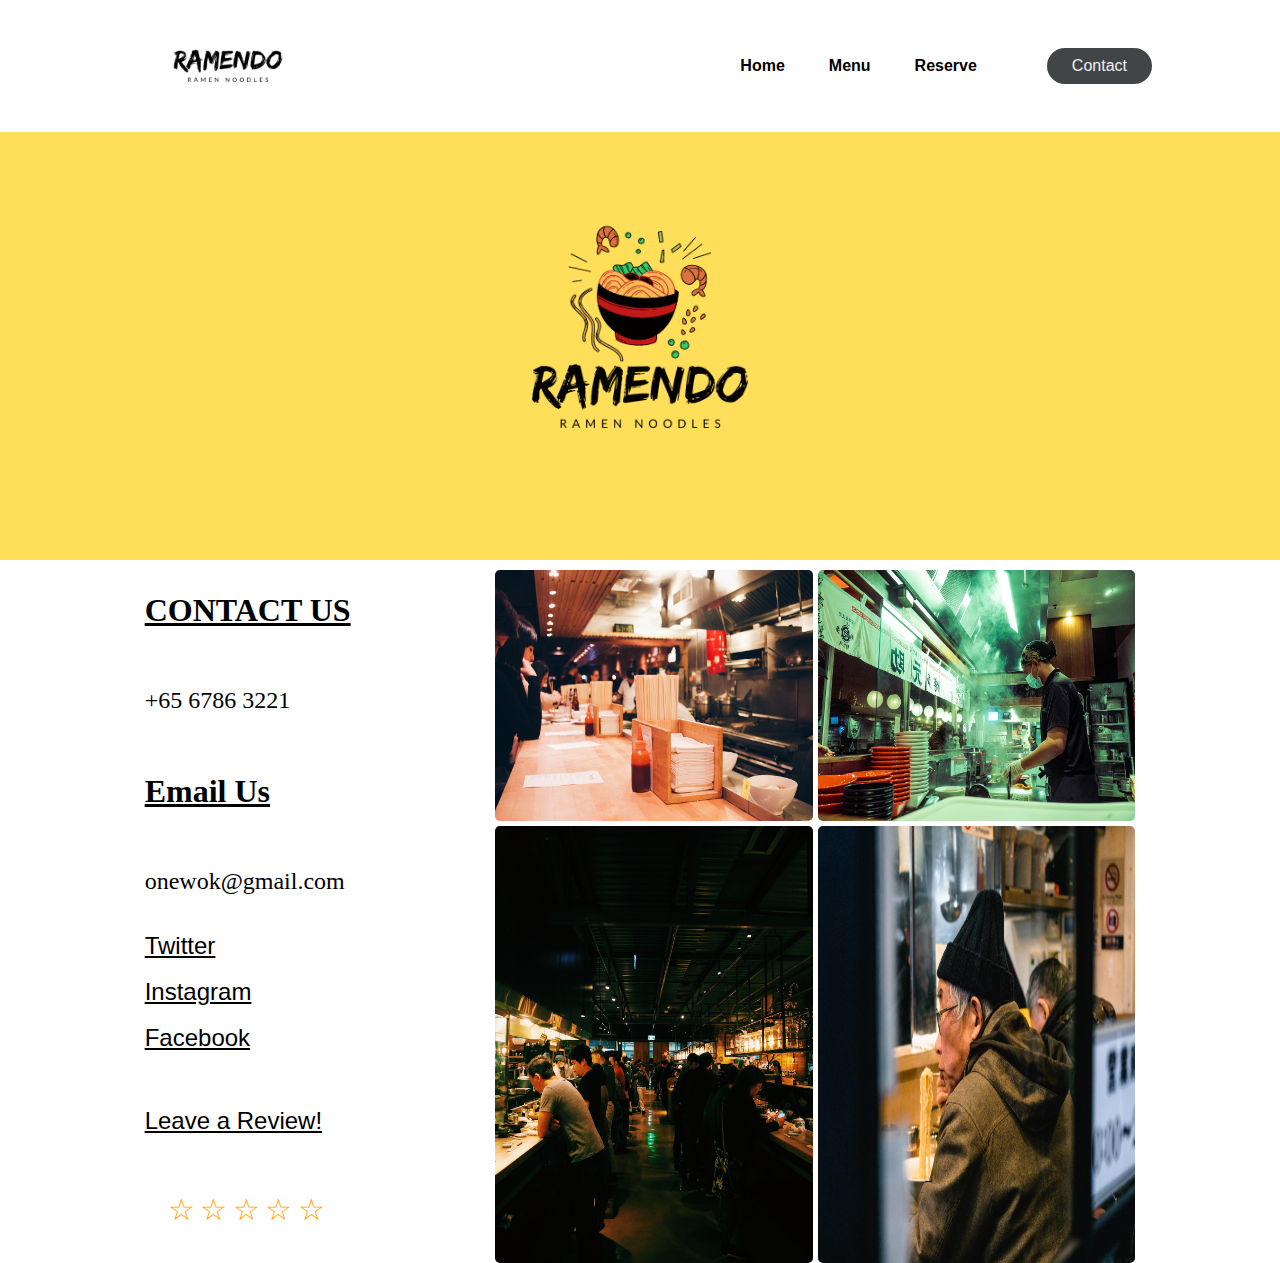
==== html-files/contact.html @ 9fcbf972 "website" ====
<!DOCTYPE html>
<html lang="en">
<head>
    <meta charset="UTF-8">
    <meta http-equiv="X-UA-Compatible" content="IE=edge">
    <meta name="viewport" content="width=device-width, initial-scale=1.0">
    <title>CONTACT</title>
    <link href = "../css-files/normalize.css" rel = "stylesheet" type = "text/css">
    <link href = "../css-files/base.css" rel = "stylesheet" type = "text/css">
</head>
<body>
    <header>
        <img class = 'logo' src = "../logos/logoname.png" alt = 'logo'>
        <nav>
            <ul class="nav_links">
                <li><a href = './index.html'>Home</a></li>
                <li><a class="active" href="./menu.html">Menu</a></li>
                <li><a href="./reserve.html">Reserve</a></li>
            </ul> 
        </nav>
        <button><a class="cta" href="./contact.html">Contact</a></button>
    </header>
    <div class ='banner' style = "margin-bottom: 10px;">
        <img src =  '../logos/logo.png' alt = 'Banner'>
    </div>

    <div class="contacts">
        <section>
            <div class="textandstars" style = 'color:black; float: left;z-index:1;'>
                <h1>CONTACT US</h1>
                <br>
                <br>
                <p>+65 6786 3221</p>
                <br>
                <br>
                <h1>Email Us</h1>
                <br>
                <br>
                <p>onewok@gmail.com</p>
                <br>
                <br>
                <a class = 'hyperlinks' target="_blank" href = 'https://twitter.com/hashtag/tokyoshokudo?src=hash'>
                    Twitter</a>
                <br>
                <br>
                <a class = 'hyperlinks' target="_blank" href = 'https://www.instagram.com/tokyoshokudosg/?hl=en'>
                    Instagram</a>
                <br>
                <br>
                <a class = 'hyperlinks' target="_blank" href = 'https://www.facebook.com/TokyoShokudoSG/'>
                    Facebook</a>
                <br>
                <br>
                <br>
                <br>
                <a  class = 'hyperlinks' target="_blank" href = 'https://www.google.com/search?client=opera-gx&q=tokyo+shokdo&sourceid=opera&ie=UTF-8&oe=UTF-8'>
                    Leave a Review!
                </a>
                <br>
                <br>
                <div class="star-rating">

                    <input type="radio" name="stars" id="star-a" value="5"/>
                    <label for="star-a"></label>

                    <input type="radio" name="stars" id="star-b" value="4"/>
                    <label for="star-b"></label>

                    <input type="radio" name="stars" id="star-c" value="3"/>
                    <label for="star-c"></label>

                    <input type="radio" name="stars" id="star-d" value="2"/>
                    <label for="star-d"></label>

                    <input type="radio" name="stars" id="star-e" value="1"/>
                    <label for="star-e"></label>

                </div>
            </div>
        </section>
        <div class = "img-grid">
            <img class = "restaurant card" src = "../images/pexels-josh-kobayashi-4083586.jpg" alt = "restaurantimage">
            <img class = "restaurant card" src = "../images/pexels-nam-mau-14535176.jpg" alt = "restaurantimage">
            <img class = "restaurant card" src = "../images/pexels-kyle-lui-734562.jpg" alt = "restaurantimage">
            <img class = "restaurant card" src = "../images/pexels-matt-hardy-1928084.jpg" alt = "restaurantimage">
        </div>
    </div>
</body>
</html>
---- css-files/base.css ----
@import url('https://fonts.googleapis.com/css2?family=Dancing+Script:wght@500&display=swap');

*{
    box-sizing: border-box;
    margin: 0;
    padding: 0;
    background-color: white;
}

li,a,button {
    font-family: "Century Gothic", sans-serif;
    font-weight: 500;
    font-size: 16px;
    color: #edf0f1;
    text-decoration: none;
}

header{
    display: flex;
    justify-content: flex-end;
    align-items: center;
    padding: 30px 10%;
}

.logo{
    cursor: pointer;
    margin-right: auto;
    width: 200px;
}

.nav_links li{
    display: inline-block;
    padding: 0px 20px;
}

.nav_links li a{
    transition: all 0.3 ease 0s;
    color: black;
    font-weight: bold;
} 


button{
    padding: 9px 25px;
    background-color: rgb(66, 69, 70);
    border: none;
    border-radius: 50px;
    cursor: pointer;
    transition:all 0.4s ease 0s; 
    margin-left: 50px;
}

button:hover{
    background-color: rgba(58, 61, 61, 0.8)
}

.banner{
    display: flex;
    max-width: auto;
    justify-content: center;
    background-color:rgb(255, 222, 89);
}

.banner img{
    width: 450px;
}

.title h1{
    color: black;
    margin:25px;
    font-family: "Dancing Script";
    text-align: center;
}

/* common css ------------------------------------------------------------------------------------------ */

.hyperlinks{
    text-decoration: underline;
    font-size: x-large
}

.img-grid{
    display: inline-grid;
    grid-template-columns: auto auto;
    grid-gap: 5px;
    max-width: 50%;
}

.star-rating input {
    display: none;
 }

 .star-rating > label {
     width: 30px;
     height: 30px;
     font-family: Verdana;
     font-size:30px;
     color: orange;
     transition: 0.2s ease;
 }

 .star-rating label::before{
     content: "\2606";
     line-height:26px;
 }

 .star-rating input:checked ~ label:before{
     content: '\2605'
 }

 .star-rating{
     display:flex;
     align-items:center;
     width: 160px;
     flex-direction: row-reverse;
     justify-content: space-between;
     margin: 40px auto;
     position: relative;
 }

 .star-rating label:hover{
     color: #ff69b4;
     transition: 0.2 ease;
 }

 .star-rating label:active::before{
     transform:scale(1.1);
 }

/* contact css ----------------------------------------------------------------------------------------- */

.label{
    color: black;
}

.label > input{
    background-color: white;
    border-radius: 3px;
}

.sub{
    color:white;
    padding: 9px 25px;
    background-color: rgb(66, 69, 70);
    border: none;
    border-radius: 50px;
    transition:all 0.3 ease 0s; 
}

.sub:hover{
    background-color: rgb(66, 69, 70,0.8);
}

/*form{
    display: flex;
    flex-direction: column;
    justify-content: center;
    align-items: center;
    text-align: center;
    padding-top: 2em;
}*/


/* reserve css ----------------------------------------------------------------------------------------- */

.card{
    display: flex;
    flex-direction: column;
    justify-content: center;
    align-items: center;
    /* background: #353535; */
    font-size: 3rem;
    color: #fff;
    /* box-shadow: rgba(3,8,20,0.1) 0px 0.15rem 0.5rem, rgba(2,8,20,0.1) 0px 0.075rem 0.175rem; */
    height: 100%;
    width: 100%;
    border-radius: 5px;
    transition: all 500ms;
    overflow: hidden;

    /*background-size: cover;
    background-position: center;
    background-repeat: no-repeat;*/
}

.card:hover{
    box-shadow: rgba(2,8,20,0.1) 0px 0.35em 1.175em, rgba(2,8,20,0.1) 0px 0.175em 0.5em;
    transform: translateY(-3px) scale(1.1);
}

.img_reel{
    display: grid;
    gap: 2rem;
    grid-template-columns: repeat(auto-fill,minmax(300px,1fr));
    grid-auto-rows: 240px;
    margin-right: 8px;
    margin-left: 8px;
    margin-bottom: 10px;
}

.img{
    max-width: 100%;
    height: auto;
}

/* index css ------------------------------------------------------------------------------------------- */


/* menu css -------------------------------------------------------------------------------------------- */
.flex-container{
    justify-content: space-around;
    margin-top: 15px;
    margin-right: 40px;
    margin-left: 40px;
}

.flex-container img{
    width: 400px;
    margin-top: 70px;
    margin-bottom: 70px;
    border-radius: 5px;
    transition: 500ms;
}

.flex-container img:hover{
    transform: translateY(-3px) scale(1.1);
}

.flex{
    display:flex;
    flex-direction: row;
    border: #ceae8c solid 3px;
}
.contacts{
    display: flex;
    justify-content: space-evenly;
}

.contacts h1{
    text-decoration: underline;
}
.contacts p{
    font-size: x-large;
}

.contacts a{
    color: black;
}
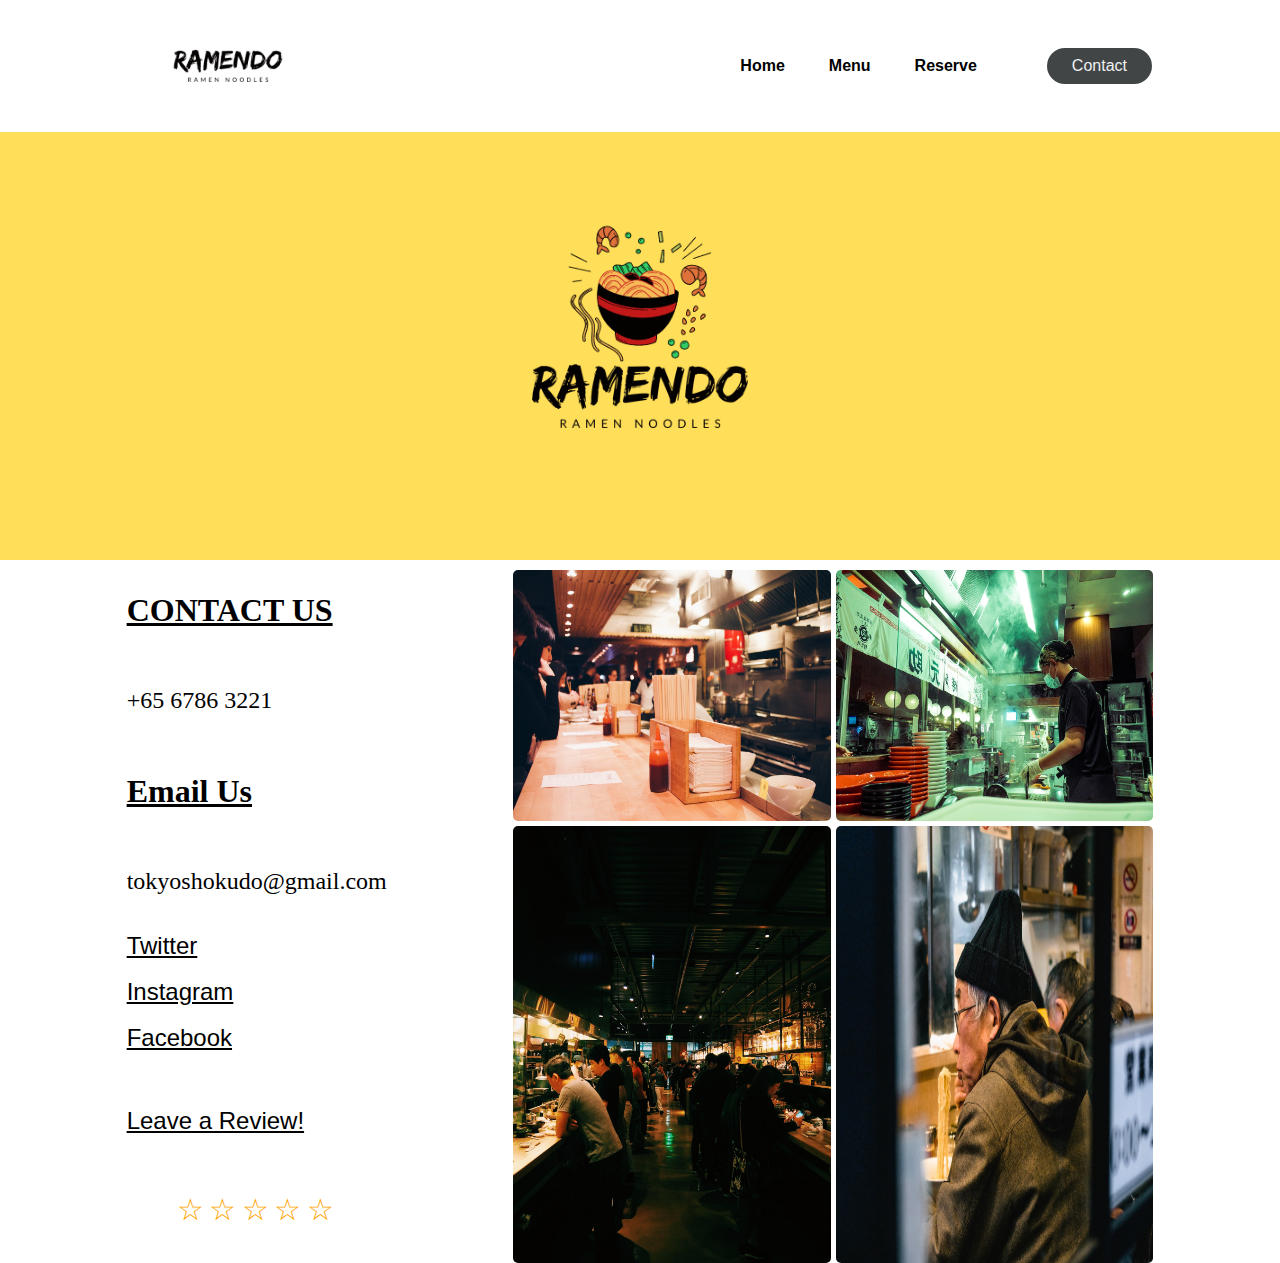
==== commit 9b7d9203: "update" ====
--- a/html-files/contact.html
+++ b/html-files/contact.html
@@ -36,7 +36,7 @@
                 <h1>Email Us</h1>
                 <br>
                 <br>
-                <p>onewok@gmail.com</p>
+                <p>tokyoshokudo@gmail.com</p>
                 <br>
                 <br>
                 <a class = 'hyperlinks' target="_blank" href = 'https://twitter.com/hashtag/tokyoshokudo?src=hash'>
--- a/css-files/base.css
+++ b/css-files/base.css
@@ -1,4 +1,5 @@
 @import url('https://fonts.googleapis.com/css2?family=Dancing+Script:wght@500&display=swap');
+@import url('https://fonts.googleapis.com/css2?family=Didact+Gothic&display=swap');
 
 *{
     box-sizing: border-box;
@@ -207,23 +208,61 @@
 
 
 /* menu css -------------------------------------------------------------------------------------------- */
+
 .flex-container{
-    justify-content: space-around;
-    margin-top: 15px;
+    flex-basis: auto;
+    display: flex;
+    flex-flow:column wrap;
+    flex-direction: row;
+    
+    justify-content: space-between;
+    margin-top: 60px;
     margin-right: 40px;
     margin-left: 40px;
+    margin-bottom: 80px;
 }
 
 .flex-container img{
-    width: 400px;
-    margin-top: 70px;
-    margin-bottom: 70px;
-    border-radius: 5px;
+    margin-top:150px;
+    width: 500px;
+    border-radius: 20px;
     transition: 500ms;
 }
 
 .flex-container img:hover{
     transform: translateY(-3px) scale(1.1);
+}
+
+.heading{
+    font-family: 'Didact Gothic', sans-serif;
+    font-size: 50px;
+    text-align: center;
+    padding-top: 5px;
+    color: black;
+    height: 70px;
+    border-radius: 35px;
+}
+
+#original{
+    background-color:rgb(197, 193, 193);
+}
+
+#spicy{
+    background-color: red;
+}
+
+#yuzu{
+    background-color: yellow;
+}
+
+#tomyam{
+    background-color: orange;
+}
+
+.menu{
+    font-family: 'Didact Gothic', sans-serif;
+    text-align: center;
+    color: black;
 }
 
 .flex{
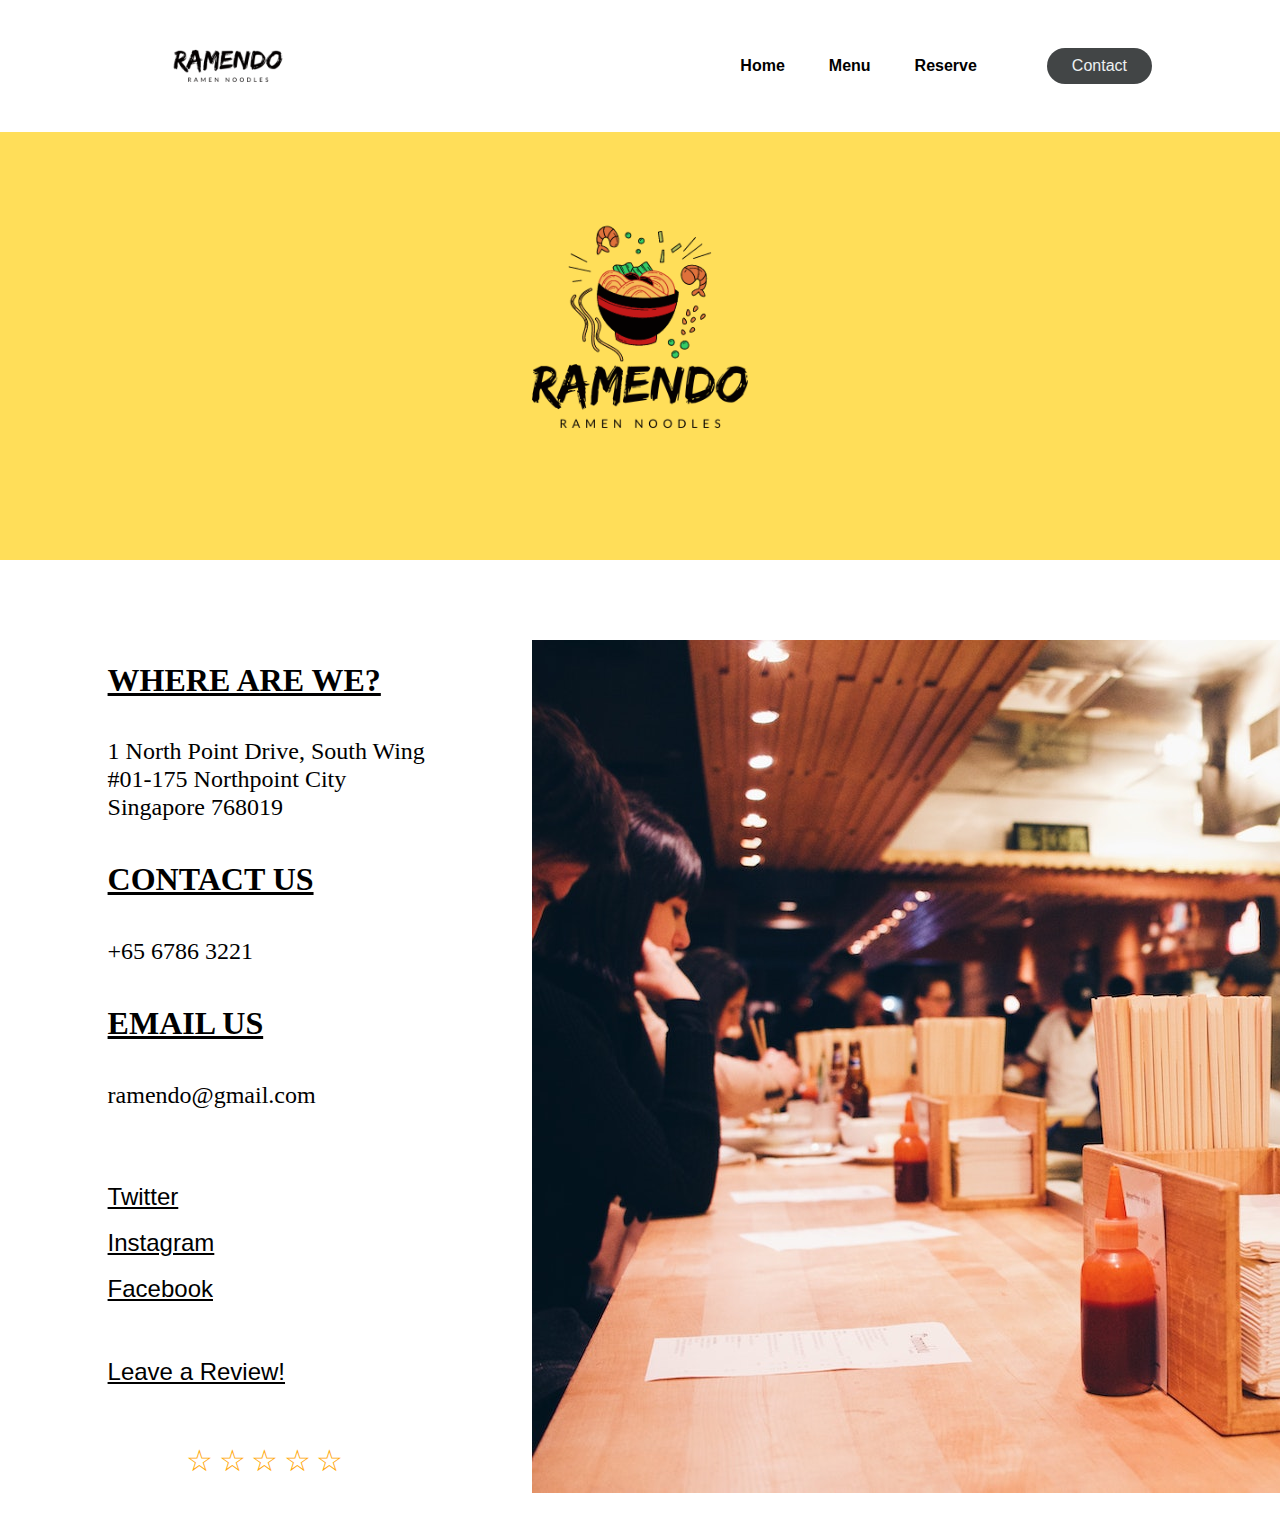
==== commit 9bca1b27: "update" ====
--- a/html-files/contact.html
+++ b/html-files/contact.html
@@ -26,38 +26,45 @@
 
     <div class="contacts">
         <section>
-            <div class="textandstars" style = 'color:black; float: left;z-index:1;'>
+            <div class="textandstars">
+                <h1>WHERE ARE WE?</h1>
+                <br>
+                <p>1 North Point Drive, South Wing</p>
+                <p>#01-175 Northpoint City</p>
+                <p>Singapore 768019</p>
+                <br>
                 <h1>CONTACT US</h1>
-                <br>
                 <br>
                 <p>+65 6786 3221</p>
                 <br>
+                <h1>EMAIL US</h1>
                 <br>
-                <h1>Email Us</h1>
-                <br>
-                <br>
-                <p>tokyoshokudo@gmail.com</p>
-                <br>
-                <br>
-                <a class = 'hyperlinks' target="_blank" href = 'https://twitter.com/hashtag/tokyoshokudo?src=hash'>
-                    Twitter</a>
-                <br>
-                <br>
-                <a class = 'hyperlinks' target="_blank" href = 'https://www.instagram.com/tokyoshokudosg/?hl=en'>
-                    Instagram</a>
-                <br>
-                <br>
-                <a class = 'hyperlinks' target="_blank" href = 'https://www.facebook.com/TokyoShokudoSG/'>
-                    Facebook</a>
+                <p>ramendo@gmail.com</p>
                 <br>
                 <br>
                 <br>
                 <br>
-                <a  class = 'hyperlinks' target="_blank" href = 'https://www.google.com/search?client=opera-gx&q=tokyo+shokdo&sourceid=opera&ie=UTF-8&oe=UTF-8'>
-                    Leave a Review!
-                </a>
-                <br>
-                <br>
+                <div class="hyperlink-container">
+                    <a class="hyperlinks" target="_blank" href = 'https://twitter.com/hashtag/tokyoshokudo?src=hash'>
+                        Twitter</a>
+                    <br>
+                    <br>
+                    <a class="hyperlinks" target="_blank" href = 'https://www.instagram.com/tokyoshokudosg/?hl=en'>
+                        Instagram</a>
+                    <br>
+                    <br>
+                    <a class="hyperlinks" target="_blank" href = 'https://www.facebook.com/TokyoShokudoSG/'>
+                        Facebook</a>
+                    <br>
+                    <br>
+                    <br>
+                    <br>
+                    <a class="hyperlinks"target="_blank" href = 'https://www.google.com/search?client=opera-gx&q=tokyo+shokdo&sourceid=opera&ie=UTF-8&oe=UTF-8'>
+                        Leave a Review!
+                    </a>
+                    <br>
+                    <br>
+                </div>
                 <div class="star-rating">
 
                     <input type="radio" name="stars" id="star-a" value="5"/>
@@ -79,10 +86,8 @@
             </div>
         </section>
         <div class = "img-grid">
-            <img class = "restaurant card" src = "../images/pexels-josh-kobayashi-4083586.jpg" alt = "restaurantimage">
-            <img class = "restaurant card" src = "../images/pexels-nam-mau-14535176.jpg" alt = "restaurantimage">
-            <img class = "restaurant card" src = "../images/pexels-kyle-lui-734562.jpg" alt = "restaurantimage">
-            <img class = "restaurant card" src = "../images/pexels-matt-hardy-1928084.jpg" alt = "restaurantimage">
+            <img class = "restaurant-card" src = "../images/pexels-josh-kobayashi-4083586.jpg" alt = "restaurantimage">
+            <img class = "restaurant-card" src = "../images/pexels-nam-mau-14535176.jpg" alt = "restaurantimage">
         </div>
     </div>
 </body>
--- a/css-files/base.css
+++ b/css-files/base.css
@@ -24,7 +24,6 @@
 }
 
 .logo{
-    cursor: pointer;
     margin-right: auto;
     width: 200px;
 }
@@ -68,7 +67,8 @@
 
 .title h1{
     color: black;
-    margin:25px;
+    margin-top:30px;
+    margin-bottom: 30px;
     font-family: "Dancing Script";
     text-align: center;
 }
@@ -217,8 +217,8 @@
     
     justify-content: space-between;
     margin-top: 60px;
-    margin-right: 40px;
-    margin-left: 40px;
+    margin-right: 50px;
+    margin-left: 50px;
     margin-bottom: 80px;
 }
 
@@ -273,6 +273,7 @@
 .contacts{
     display: flex;
     justify-content: space-evenly;
+    margin-top: 80px;
 }
 
 .contacts h1{
@@ -284,4 +285,4 @@
 
 .contacts a{
     color: black;
-}+}
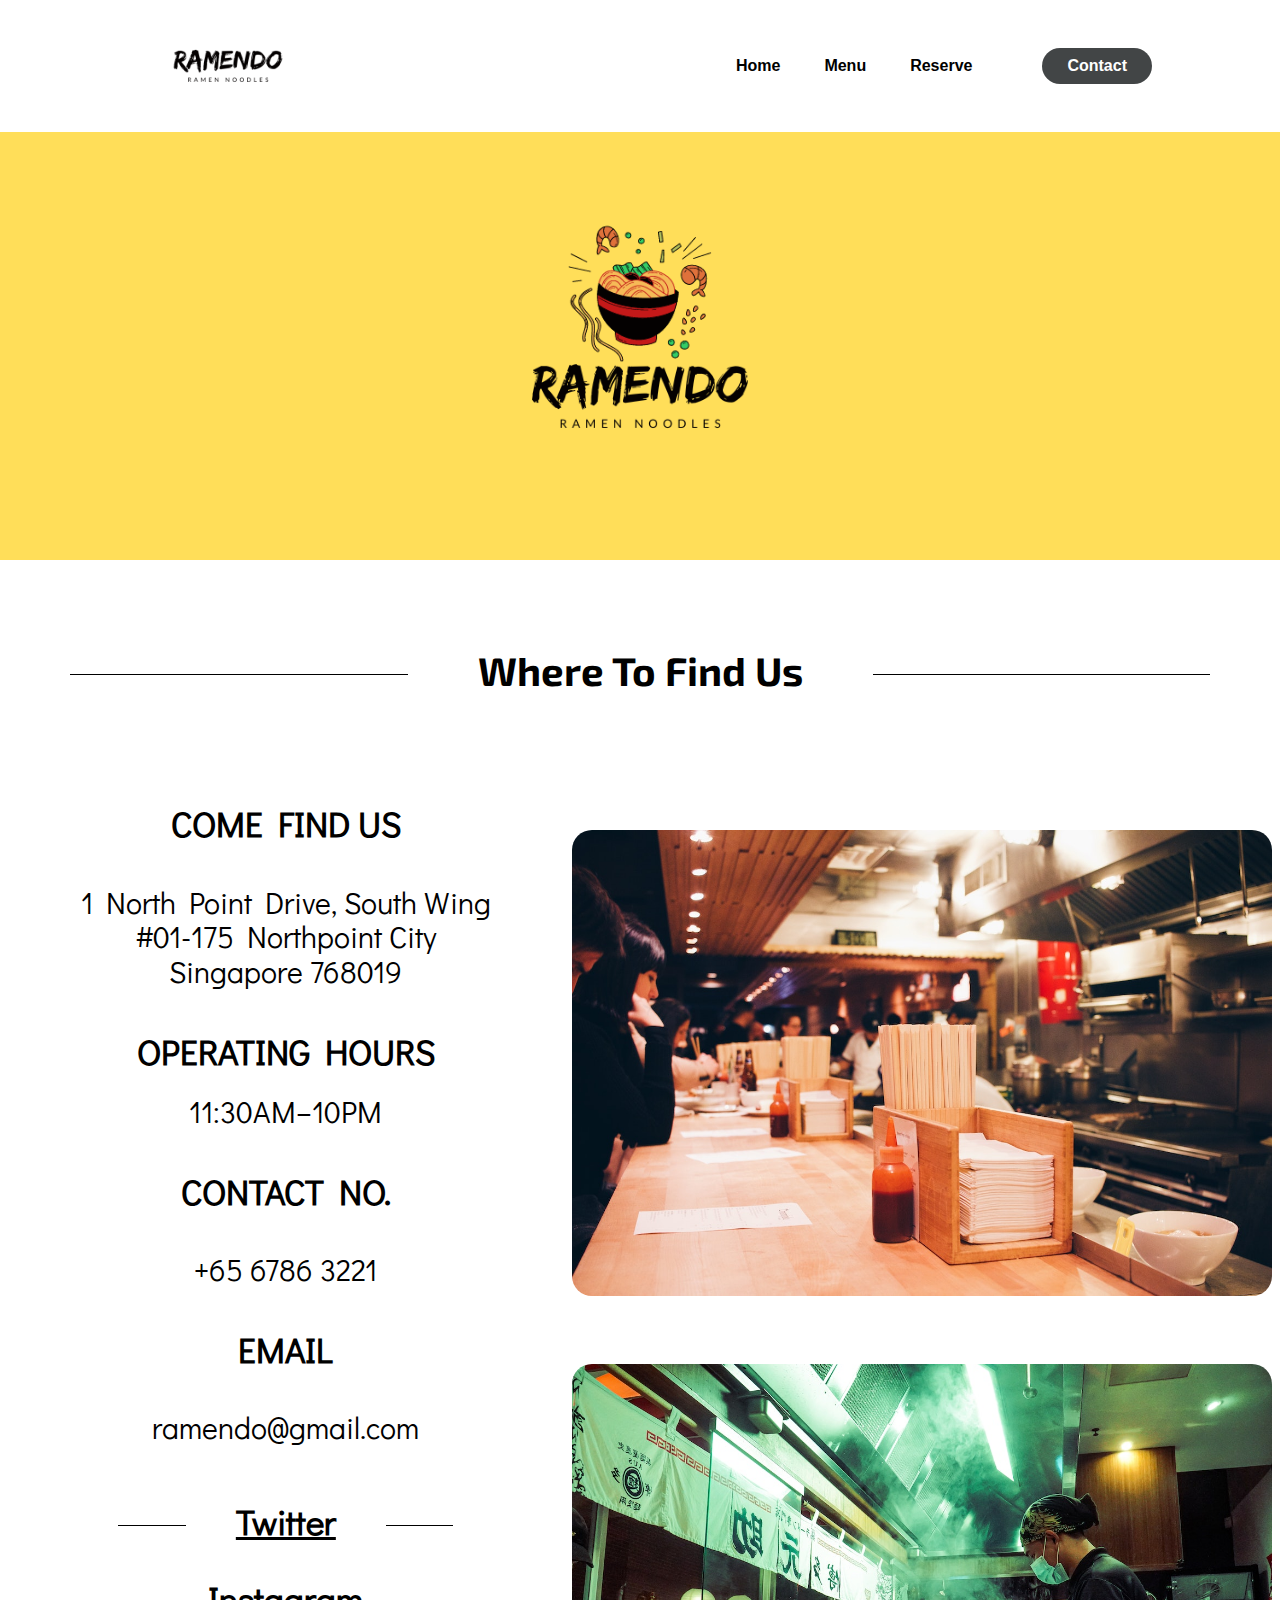
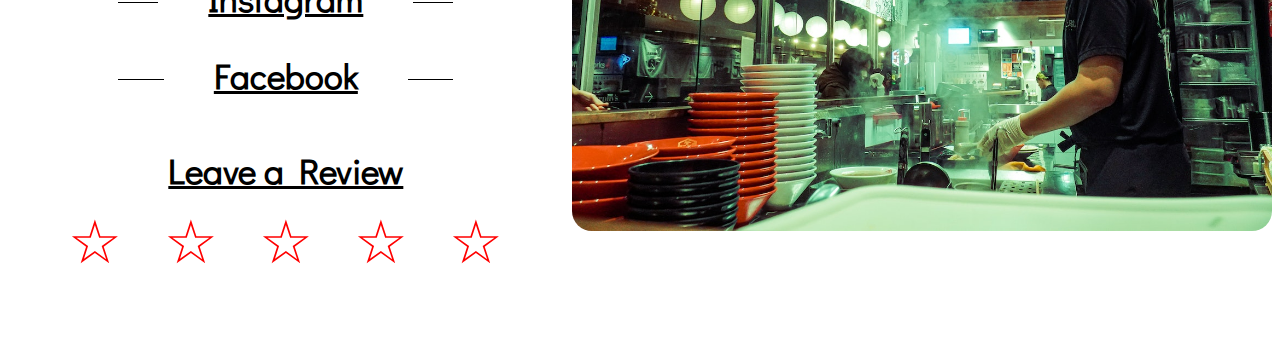
==== commit 30f4189c: "update" ====
--- a/html-files/contact.html
+++ b/html-files/contact.html
@@ -10,85 +10,99 @@
 </head>
 <body>
     <header>
-        <img class = 'logo' src = "../logos/logoname.png" alt = 'logo'>
+        <img class = "logo" src = "../logos/logoname.png" alt = "logo">
         <nav>
             <ul class="nav_links">
-                <li><a href = './index.html'>Home</a></li>
+                <li><a href = "./index.html">Home</a></li>
                 <li><a class="active" href="./menu.html">Menu</a></li>
                 <li><a href="./reserve.html">Reserve</a></li>
             </ul> 
         </nav>
         <button><a class="cta" href="./contact.html">Contact</a></button>
     </header>
-    <div class ='banner' style = "margin-bottom: 10px;">
-        <img src =  '../logos/logo.png' alt = 'Banner'>
+    <div class ="banner" style = "margin-bottom: 10px;">
+        <img src =  "../logos/logo.png" alt = "Banner">
+    </div>
+
+    <div class = "title">
+        <h1>Where To Find Us</h1>
     </div>
 
     <div class="contacts">
         <section>
-            <div class="textandstars">
-                <h1>WHERE ARE WE?</h1>
+
+            <div class="contact-info">
+                <h1>COME FIND US</h1>
                 <br>
                 <p>1 North Point Drive, South Wing</p>
                 <p>#01-175 Northpoint City</p>
                 <p>Singapore 768019</p>
                 <br>
-                <h1>CONTACT US</h1>
+                <h1>OPERATING  HOURS</h1>
+                <p>11:30AM–10PM</p>
+                <br>
+                <h1>CONTACT NO.</h1>
                 <br>
                 <p>+65 6786 3221</p>
                 <br>
-                <h1>EMAIL US</h1>
+                <h1>EMAIL</h1>
                 <br>
                 <p>ramendo@gmail.com</p>
                 <br>
                 <br>
                 <br>
-                <br>
-                <div class="hyperlink-container">
-                    <a class="hyperlinks" target="_blank" href = 'https://twitter.com/hashtag/tokyoshokudo?src=hash'>
+            </div>
+
+            <div class="hyperlink-container">
+                <div class="socials">
+                    <a class="hyperlinks" target="_blank" href = "https://twitter.com/hashtag/tokyoshokudo?src=hash">
                         Twitter</a>
                     <br>
                     <br>
-                    <a class="hyperlinks" target="_blank" href = 'https://www.instagram.com/tokyoshokudosg/?hl=en'>
+                    <a class="hyperlinks" target="_blank" href = "https://www.instagram.com/tokyoshokudosg/?hl=en">
                         Instagram</a>
                     <br>
                     <br>
-                    <a class="hyperlinks" target="_blank" href = 'https://www.facebook.com/TokyoShokudoSG/'>
+                    <a class="hyperlinks" target="_blank" href = "https://www.facebook.com/TokyoShokudoSG/">
                         Facebook</a>
                     <br>
                     <br>
                     <br>
-                    <br>
-                    <a class="hyperlinks"target="_blank" href = 'https://www.google.com/search?client=opera-gx&q=tokyo+shokdo&sourceid=opera&ie=UTF-8&oe=UTF-8'>
-                        Leave a Review!
+                </div>
+                <div class="reviewhyperlink">
+                    <a class="hyperlinks"target="_blank" href = "https://www.google.com/search?client=opera-gx&q=tokyo+shokdo&sourceid=opera&ie=UTF-8&oe=UTF-8">
+                        Leave a Review
                     </a>
                     <br>
                     <br>
                 </div>
-                <div class="star-rating">
+            </div>
 
-                    <input type="radio" name="stars" id="star-a" value="5"/>
-                    <label for="star-a"></label>
+            <div class="star-rating">
 
-                    <input type="radio" name="stars" id="star-b" value="4"/>
-                    <label for="star-b"></label>
+                <input type="radio" name="stars" id="star-a" value="5"/>
+                <label for="star-a"></label>
 
-                    <input type="radio" name="stars" id="star-c" value="3"/>
-                    <label for="star-c"></label>
+                <input type="radio" name="stars" id="star-b" value="4"/>
+                <label for="star-b"></label>
 
-                    <input type="radio" name="stars" id="star-d" value="2"/>
-                    <label for="star-d"></label>
+                <input type="radio" name="stars" id="star-c" value="3"/>
+                <label for="star-c"></label>
 
-                    <input type="radio" name="stars" id="star-e" value="1"/>
-                    <label for="star-e"></label>
+                <input type="radio" name="stars" id="star-d" value="2"/>
+                <label for="star-d"></label>
 
-                </div>
+                <input type="radio" name="stars" id="star-e" value="1"/>
+                <label for="star-e"></label>
+
             </div>
         </section>
+
         <div class = "img-grid">
             <img class = "restaurant-card" src = "../images/pexels-josh-kobayashi-4083586.jpg" alt = "restaurantimage">
             <img class = "restaurant-card" src = "../images/pexels-nam-mau-14535176.jpg" alt = "restaurantimage">
         </div>
+        
     </div>
 </body>
 </html>--- a/css-files/base.css
+++ b/css-files/base.css
@@ -1,52 +1,54 @@
-@import url('https://fonts.googleapis.com/css2?family=Dancing+Script:wght@500&display=swap');
-@import url('https://fonts.googleapis.com/css2?family=Didact+Gothic&display=swap');
-
+@import url("https://fonts.googleapis.com/css2?family=Didact+Gothic&display=swap");
+@import url("https://fonts.googleapis.com/css2?family=Exo+2:wght@400;500;700&display=swap");
+/*------------------------------------------------------------------------------------------------------ common ----------------------------------------------------------------------------------------------- */
 *{
     box-sizing: border-box;
     margin: 0;
     padding: 0;
     background-color: white;
 }
-
-li,a,button {
-    font-family: "Century Gothic", sans-serif;
-    font-weight: 500;
-    font-size: 16px;
-    color: #edf0f1;
-    text-decoration: none;
-}
-
 header{
     display: flex;
     justify-content: flex-end;
     align-items: center;
     padding: 30px 10%;
 }
-
 .logo{
     margin-right: auto;
     width: 200px;
 }
-
 .nav_links li{
     display: inline-block;
     padding: 0px 20px;
 }
-
 .nav_links li a{
-    transition: all 0.3 ease 0s;
-    color: black;
-    font-weight: bold;
+    transition: 0.4s;
+    color: black;
+    font-weight: bold;
+    font-family: "Evo 2", sans-serif;
+    font-weight: bold;
+    font-size: 16px;
+    text-decoration: none;
 } 
 
-
+.nav_links li a:hover{
+    color: rgba(58, 61, 61, 0.8);
+}
+.cta{
+    color: white;
+    text-decoration: none;
+}
 button{
+    font-family: "Evo 2", sans-serif;
+    font-weight: bold;
+    font-size: 16px;
+
     padding: 9px 25px;
     background-color: rgb(66, 69, 70);
     border: none;
     border-radius: 50px;
     cursor: pointer;
-    transition:all 0.4s ease 0s; 
+    transition:0.4s; 
     margin-left: 50px;
 }
 
@@ -64,106 +66,33 @@
 .banner img{
     width: 450px;
 }
-
-.title h1{
-    color: black;
-    margin-top:30px;
-    margin-bottom: 30px;
-    font-family: "Dancing Script";
-    text-align: center;
-}
-
-/* common css ------------------------------------------------------------------------------------------ */
-
-.hyperlinks{
-    text-decoration: underline;
-    font-size: x-large
-}
-
-.img-grid{
-    display: inline-grid;
-    grid-template-columns: auto auto;
-    grid-gap: 5px;
-    max-width: 50%;
-}
-
-.star-rating input {
-    display: none;
- }
-
- .star-rating > label {
-     width: 30px;
-     height: 30px;
-     font-family: Verdana;
-     font-size:30px;
-     color: orange;
-     transition: 0.2s ease;
- }
-
- .star-rating label::before{
-     content: "\2606";
-     line-height:26px;
- }
-
- .star-rating input:checked ~ label:before{
-     content: '\2605'
- }
-
- .star-rating{
-     display:flex;
-     align-items:center;
-     width: 160px;
-     flex-direction: row-reverse;
-     justify-content: space-between;
-     margin: 40px auto;
-     position: relative;
- }
-
- .star-rating label:hover{
-     color: #ff69b4;
-     transition: 0.2 ease;
- }
-
- .star-rating label:active::before{
-     transform:scale(1.1);
- }
-
-/* contact css ----------------------------------------------------------------------------------------- */
-
-.label{
-    color: black;
-}
-
-.label > input{
-    background-color: white;
-    border-radius: 3px;
-}
-
-.sub{
-    color:white;
-    padding: 9px 25px;
-    background-color: rgb(66, 69, 70);
-    border: none;
-    border-radius: 50px;
-    transition:all 0.3 ease 0s; 
-}
-
-.sub:hover{
-    background-color: rgb(66, 69, 70,0.8);
-}
-
-/*form{
-    display: flex;
-    flex-direction: column;
-    justify-content: center;
-    align-items: center;
-    text-align: center;
-    padding-top: 2em;
-}*/
-
-
-/* reserve css ----------------------------------------------------------------------------------------- */
-
+.title{
+    font-size: 20px;
+    display: flex;
+    flex-direction: row;
+    color: black;
+    margin-top:60px;
+    margin-bottom: 60px;
+    font-family: "Exo 2", sans-serif;
+    text-align: center;
+}
+.title:before,.title:after{
+    content: "";
+    flex: 1 1;
+    border-bottom: 1px solid black;
+    margin-bottom: 45px;
+    margin-left: 70px;
+    margin-right: 70px;
+}
+
+/*------------------------------------------------------------------------------------------------------ index ------------------------------------------------------------------------------------------------ */
+.content{
+    margin-bottom: 60px;
+}
+.about-us p{
+    font-family: "Didact Gothic";
+    font-size: 18px;
+}
 .card{
     display: flex;
     flex-direction: column;
@@ -176,7 +105,7 @@
     height: 100%;
     width: 100%;
     border-radius: 5px;
-    transition: all 500ms;
+    transition: all 0.4s;
     overflow: hidden;
 
     /*background-size: cover;
@@ -196,19 +125,14 @@
     grid-auto-rows: 240px;
     margin-right: 8px;
     margin-left: 8px;
-    margin-bottom: 10px;
+    margin-bottom: 30px;
 }
 
 .img{
     max-width: 100%;
     height: auto;
 }
-
-/* index css ------------------------------------------------------------------------------------------- */
-
-
-/* menu css -------------------------------------------------------------------------------------------- */
-
+/*------------------------------------------------------------------------------------------------------- menu ------------------------------------------------------------------------------------------------ */
 .flex-container{
     flex-basis: auto;
     display: flex;
@@ -216,31 +140,31 @@
     flex-direction: row;
     
     justify-content: space-between;
-    margin-top: 60px;
     margin-right: 50px;
     margin-left: 50px;
-    margin-bottom: 80px;
+    margin-bottom: 60px;
 }
 
 .flex-container img{
     margin-top:150px;
     width: 500px;
     border-radius: 20px;
-    transition: 500ms;
+    transition:all 0.4s;
 }
 
 .flex-container img:hover{
+    box-shadow: rgba(2,8,20,0.1) 0px 0.35em 1.175em, rgba(2,8,20,0.1) 0px 0.175em 0.5em;
     transform: translateY(-3px) scale(1.1);
 }
 
 .heading{
-    font-family: 'Didact Gothic', sans-serif;
+    font-family: "Didact Gothic", sans-serif;
     font-size: 50px;
     text-align: center;
     padding-top: 5px;
     color: black;
     height: 70px;
-    border-radius: 35px;
+    border-radius: 20px;
 }
 
 #original{
@@ -260,29 +184,139 @@
 }
 
 .menu{
-    font-family: 'Didact Gothic', sans-serif;
-    text-align: center;
-    color: black;
-}
-
-.flex{
+    font-family: "Didact Gothic", sans-serif;
+    text-align: center;
+    color: black;
+}
+.money{
+    color: green;
+}
+/*------------------------------------------------------------------------------------------------------ reserve ---------------------------------------------------------------------------------------------- */
+.label{
+    color: black;
+}
+
+.label > input{
+    background-color: white;
+    border-radius: 3px;
+}
+
+.sub{
+    color:white;
+    padding: 9px 25px;
+    background-color: rgb(66, 69, 70);
+    border: none;
+    border-radius: 50px;
+    transition:0.4s; 
+}
+
+.sub:hover{
+    background-color: rgba(58, 61, 61, 0.8);
+}
+
+form{
+    display: flex;
+    flex-direction: column;
+    align-items: center;
+    margin-bottom: 60px;
+}
+/*------------------------------------------------------------------------------------------------------ contact ---------------------------------------------------------------------------------------------- */
+.img-grid{
+    display: inline-grid;
+    margin-top: 50px;
+    grid-gap: 20px;
+    max-width: 50%;
+}
+
+.img-grid img{
+    width: 700px;
+    height: auto;
+    border-radius: 20px;
+    transition:all 0.4s;
+}
+
+.restaurant-card:hover{
+    box-shadow: rgba(2,8,20,0.1) 0px 0.35em 1.175em, rgba(2,8,20,0.1) 0px 0.175em 0.5em;
+    transform: translateY(-3px) scale(1.1);
+}
+
+
+.about-us{
+    width: 500px;
+    font-family: "Didact Gothic", sans-serif;
+    margin-left: 20px;
+}
+
+.contacts{
+    font-family: "Didact Gothic", sans-serif;
+    display: flex;
+    justify-content: space-evenly;
+    margin-bottom: 60px;
+}
+
+.contacts h1{
+    font-size: 35px;
+    text-align: center;
+    font-weight: bold;
+}
+.contacts p{
+    text-align: center;
+    font-size: 30px;
+}
+.hyperlinks:before,.hyperlinks:after{
+    content: "";
+    flex: 1 1;
+    border-bottom: 1px solid black;
+    margin-bottom: 15px;
+    margin-left: 50px;
+    margin-right: 50px;
+}
+.socials .hyperlinks{
+    display: flex;
+    flex-direction: row;
+}
+.hyperlinks{
+    justify-content: center;
+    color: black;
+    font-size: 35px;
+    font-weight: bold;
+    text-decoration: underline;
+}
+.reviewhyperlink{
+    text-align: center;
+}
+.star-rating input {
+    display: none;
+}
+
+.star-rating > label {
+    font-family: Verdana;
+    font-size:60px;
+    color: red;
+    transition: 0.4s;
+     
+}
+
+.star-rating label::before{
+    content: "\2606";
+    line-height:26px;
+}
+
+.star-rating input:checked ~ label:before{
+    content: "\2605"
+}
+
+.star-rating{
     display:flex;
-    flex-direction: row;
-    border: #ceae8c solid 3px;
-}
-.contacts{
-    display: flex;
-    justify-content: space-evenly;
-    margin-top: 80px;
-}
-
-.contacts h1{
-    text-decoration: underline;
-}
-.contacts p{
-    font-size: x-large;
-}
-
-.contacts a{
-    color: black;
-}
+    flex-direction: row-reverse;
+    justify-content: space-between;
+    position: relative;
+}
+
+.star-rating label:hover{
+    color: rgb(230, 111, 130);
+}
+
+.star-rating label:active::before{
+    transform:scale(1.1);
+}
